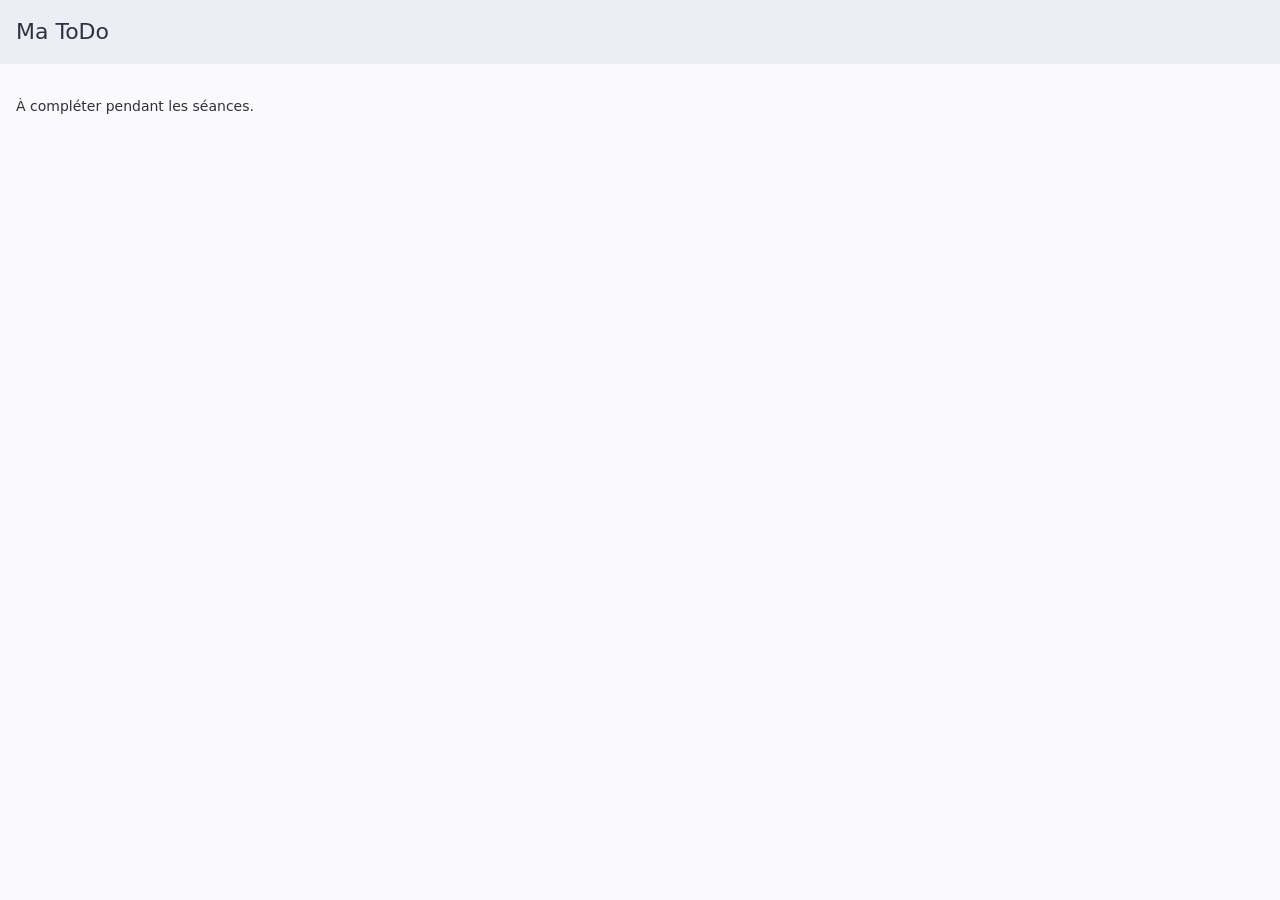
==== index.html @ 9f623502 "initial commit" ====
<!doctype html>
<html lang="fr">
    <head>
        <meta charset="utf-8" />
        <meta
            name="viewport"
            content="width=device-width, initial-scale=1, maximum-scale=1, minimum-scale=1, viewport-fit=cover"
        />
        <meta name="theme-color" content="#e8590c" />
        <title>Ma ToDo</title>

        <!-- Framework7 (CSS) -->
        <link rel="stylesheet" href="lib/framework7-bundle.min.css" />
        <!-- Police d'icônes Framework7 -->
        <link
            rel="stylesheet"
            href="lib/framework7-icons/css/framework7-icons.css"
        />
        <!-- Styles de l'application -->
        <link rel="stylesheet" href="css/app.css" />
    </head>
    <body>
        <div id="app">
            <div class="view view-main view-init safe-areas">
                <div class="page">
                    <!-- Barre de navigation (haut) -->
                    <div class="navbar">
                        <div class="navbar-bg"></div>
                        <div class="navbar-inner">
                            <div class="title">Ma ToDo</div>
                        </div>
                    </div>

                    <div class="page-content">
                        <!-- =====================================================
               SÉANCE 1 : afficher ici une liste de tâches EN DUR
                 (composant "list" avec des cases à cocher).

               SÉANCE 2 : ajouter un champ + un bouton, puis
                 générer la liste à partir d'un tableau JS
                 (voir js/app.js). Ajouter / supprimer une tâche.

               SÉANCE 3 : cocher/décocher, compteur, filtres,
                 puis sauvegarde avec localStorage.
               ===================================================== -->
                        <div class="block">
                            <p class="text-color-gray">
                                À compléter pendant les séances.
                            </p>
                        </div>
                    </div>
                </div>
            </div>
        </div>

        <!-- Framework7 (JS) -->
        <script src="lib/framework7-bundle.min.js"></script>
        <script src="js/app.js"></script>
    </body>
</html>
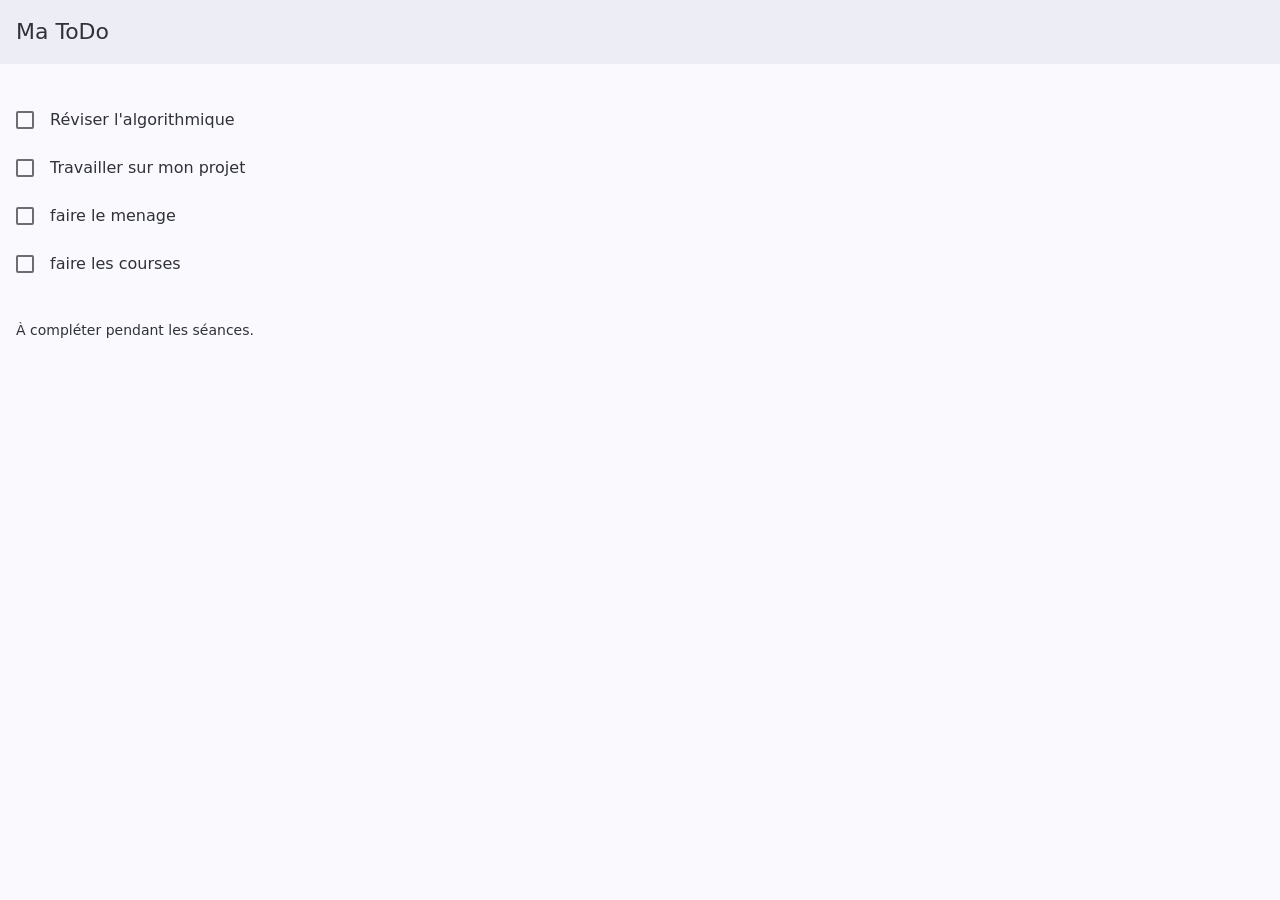
==== commit 24de10c5: "changement lie a la seance 1" ====
--- a/index.html
+++ b/index.html
@@ -5,7 +5,7 @@
         <meta
             name="viewport"
             content="width=device-width, initial-scale=1, maximum-scale=1, minimum-scale=1, viewport-fit=cover"
-        />
+        /> 
         <meta name="theme-color" content="#e8590c" />
         <title>Ma ToDo</title>
 
@@ -34,9 +34,61 @@
                     <div class="page-content">
                         <!-- =====================================================
                SÉANCE 1 : afficher ici une liste de tâches EN DUR
-                 (composant "list" avec des cases à cocher).
+                 (composant "list" avec des cases à cocher).-->
 
-               SÉANCE 2 : ajouter un champ + un bouton, puis
+                <div class="list">
+            <ul>
+          <li class="item-content">
+             <div class="item-media">
+                <label class="checkbox">
+                 <input type="checkbox">
+                   <i class="icon-checkbox"></i>
+             </label>
+            </div>
+        <div class="item-inner">
+     <div class="item-title">Réviser l'algorithmique</div>
+  </div>
+    </li>
+    <li class="item-content">
+             <div class="item-media">
+                <label class="checkbox">
+                 <input type="checkbox">
+                   <i class="icon-checkbox"></i>
+             </label>
+            </div>
+        <div class="item-inner">
+     <div class="item-title">Travailler sur mon projet</div>
+  </div>
+    </li>
+    <li class="item-content">
+             <div class="item-media">
+                <label class="checkbox">
+                 <input type="checkbox">
+                   <i class="icon-checkbox"></i>
+             </label>
+            </div>
+        <div class="item-inner">
+     <div class="item-title">faire le menage</div>
+  </div>
+    </li>
+    <li class="item-content">
+             <div class="item-media">
+                <label class="checkbox">
+                 <input type="checkbox">
+                   <i class="icon-checkbox"></i>
+             </label>
+            </div>
+        <div class="item-inner">
+     <div class="item-title">faire les courses</div>
+  </div>
+    </li>
+   </ul>
+</div>
+
+
+
+
+              <!-- SÉANCE 2 : ajouter un champ + un bouton, puis
                  générer la liste à partir d'un tableau JS
                  (voir js/app.js). Ajouter / supprimer une tâche.
 
--- a/css/app.css
+++ b/css/app.css
@@ -4,8 +4,8 @@
 
 /* Couleur principale du thème (orange) */
 :root {
-    --f7-theme-color: #e8590c;
-    --f7-theme-color-rgb: 232, 89, 12;
+    --f7-theme-color: blue;
+    --f7-theme-color-rgb: 31, 143, 225;
     --f7-theme-color-shade: #cf5009;
     --f7-theme-color-tint: #f06a1e;
 }
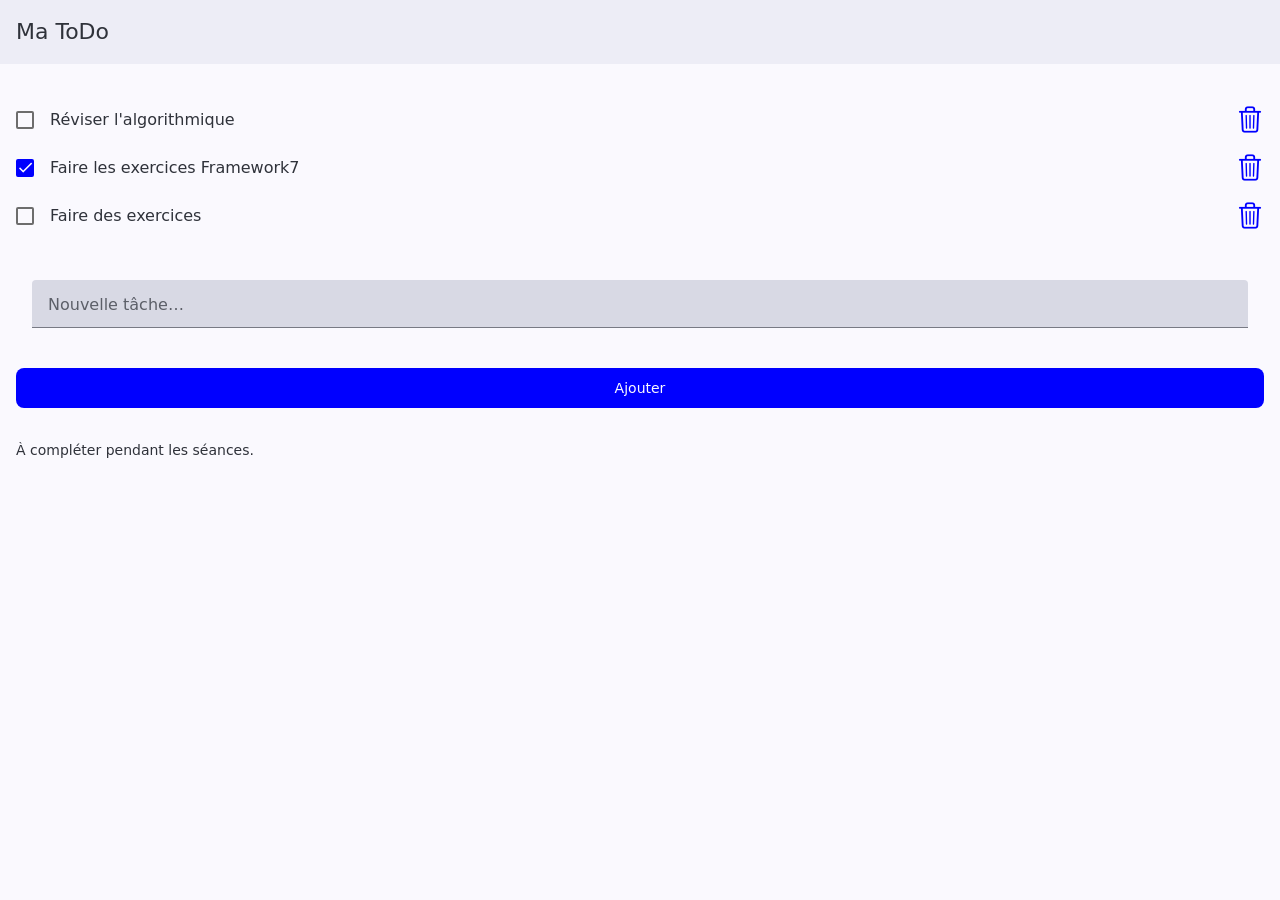
==== commit af1911db: "changement seance 2" ====
--- a/index.html
+++ b/index.html
@@ -32,56 +32,13 @@
                     </div>
 
                     <div class="page-content">
+                        
                         <!-- =====================================================
                SÉANCE 1 : afficher ici une liste de tâches EN DUR
                  (composant "list" avec des cases à cocher).-->
 
                 <div class="list">
-            <ul>
-          <li class="item-content">
-             <div class="item-media">
-                <label class="checkbox">
-                 <input type="checkbox">
-                   <i class="icon-checkbox"></i>
-             </label>
-            </div>
-        <div class="item-inner">
-     <div class="item-title">Réviser l'algorithmique</div>
-  </div>
-    </li>
-    <li class="item-content">
-             <div class="item-media">
-                <label class="checkbox">
-                 <input type="checkbox">
-                   <i class="icon-checkbox"></i>
-             </label>
-            </div>
-        <div class="item-inner">
-     <div class="item-title">Travailler sur mon projet</div>
-  </div>
-    </li>
-    <li class="item-content">
-             <div class="item-media">
-                <label class="checkbox">
-                 <input type="checkbox">
-                   <i class="icon-checkbox"></i>
-             </label>
-            </div>
-        <div class="item-inner">
-     <div class="item-title">faire le menage</div>
-  </div>
-    </li>
-    <li class="item-content">
-             <div class="item-media">
-                <label class="checkbox">
-                 <input type="checkbox">
-                   <i class="icon-checkbox"></i>
-             </label>
-            </div>
-        <div class="item-inner">
-     <div class="item-title">faire les courses</div>
-  </div>
-    </li>
+            <ul class="liste-taches">
    </ul>
 </div>
 
@@ -90,9 +47,20 @@
 
               <!-- SÉANCE 2 : ajouter un champ + un bouton, puis
                  générer la liste à partir d'un tableau JS
-                 (voir js/app.js). Ajouter / supprimer une tâche.
+                 (voir js/app.js). Ajouter / supprimer une tâche.-->
+                 
+    <div class="list inset"><ul>
+        <li class="item-content item-input">
+            <div class="item-inner"><div class="item-input-wrap">
+                <input type="text" id="champ-tache" placeholder="Nouvelle tâche…">
+    </div></div>
+  </li>
+</ul></div>
+<div class="block">
+  <a href="#" class="button button-fill" id="btn-ajouter">Ajouter</a>
+</div>
 
-               SÉANCE 3 : cocher/décocher, compteur, filtres,
+               <!--SÉANCE 3 : cocher/décocher, compteur, filtres,
                  puis sauvegarde avec localStorage.
                ===================================================== -->
                         <div class="block">
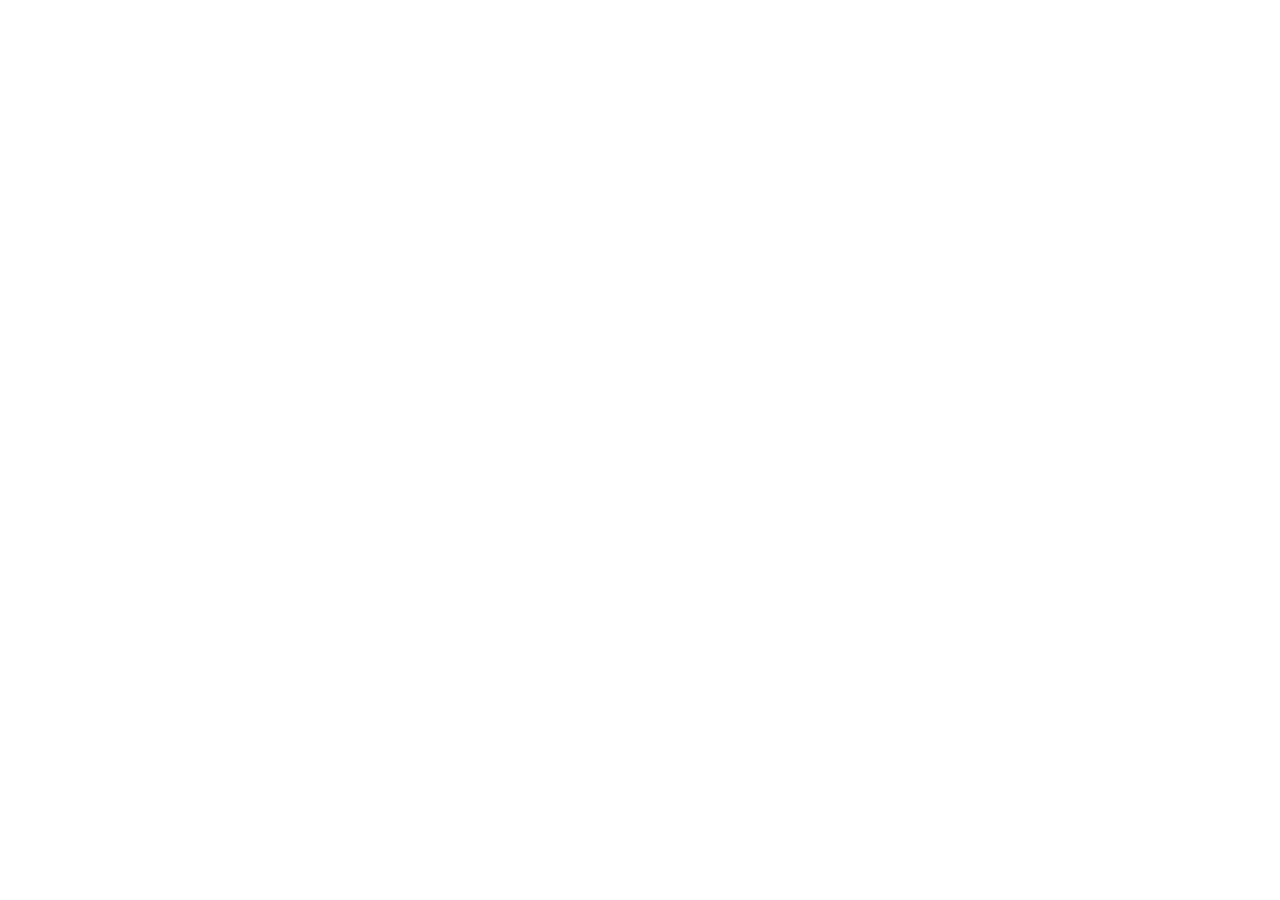
==== commit a8bd5b7e: "essai" ====
--- a/index.html
+++ b/index.html
@@ -5,7 +5,7 @@
         <meta
             name="viewport"
             content="width=device-width, initial-scale=1, maximum-scale=1, minimum-scale=1, viewport-fit=cover"
-        /> 
+        />
         <meta name="theme-color" content="#e8590c" />
         <title>Ma ToDo</title>
 
@@ -21,60 +21,17 @@
     </head>
     <body>
         <div id="app">
-            <div class="view view-main view-init safe-areas">
-                <div class="page">
-                    <!-- Barre de navigation (haut) -->
-                    <div class="navbar">
-                        <div class="navbar-bg"></div>
-                        <div class="navbar-inner">
-                            <div class="title">Ma ToDo</div>
-                        </div>
-                    </div>
+            <div class="view view-main view-init safe-areas" data-url="/">
 
-                    <div class="page-content">
-                        
-                        <!-- =====================================================
-               SÉANCE 1 : afficher ici une liste de tâches EN DUR
-                 (composant "list" avec des cases à cocher).-->
-
-                <div class="list">
-            <ul class="liste-taches">
-   </ul>
-</div>
-
-
-
-
-              <!-- SÉANCE 2 : ajouter un champ + un bouton, puis
-                 générer la liste à partir d'un tableau JS
-                 (voir js/app.js). Ajouter / supprimer une tâche.-->
-                 
-    <div class="list inset"><ul>
-        <li class="item-content item-input">
-            <div class="item-inner"><div class="item-input-wrap">
-                <input type="text" id="champ-tache" placeholder="Nouvelle tâche…">
-    </div></div>
-  </li>
-</ul></div>
-<div class="block">
-  <a href="#" class="button button-fill" id="btn-ajouter">Ajouter</a>
-</div>
-
-               <!--SÉANCE 3 : cocher/décocher, compteur, filtres,
-                 puis sauvegarde avec localStorage.
-               ===================================================== -->
-                        <div class="block">
-                            <p class="text-color-gray">
-                                À compléter pendant les séances.
-                            </p>
-                        </div>
-                    </div>
-                </div>
             </div>
+          </div>
         </div>
+      </div>
+    </div>
 
         <!-- Framework7 (JS) -->
         <script src="lib/framework7-bundle.min.js"></script>
+        <script src="js/routes.js"></script>
         <script src="js/app.js"></script>
     </body>
-</html>
+</html>
